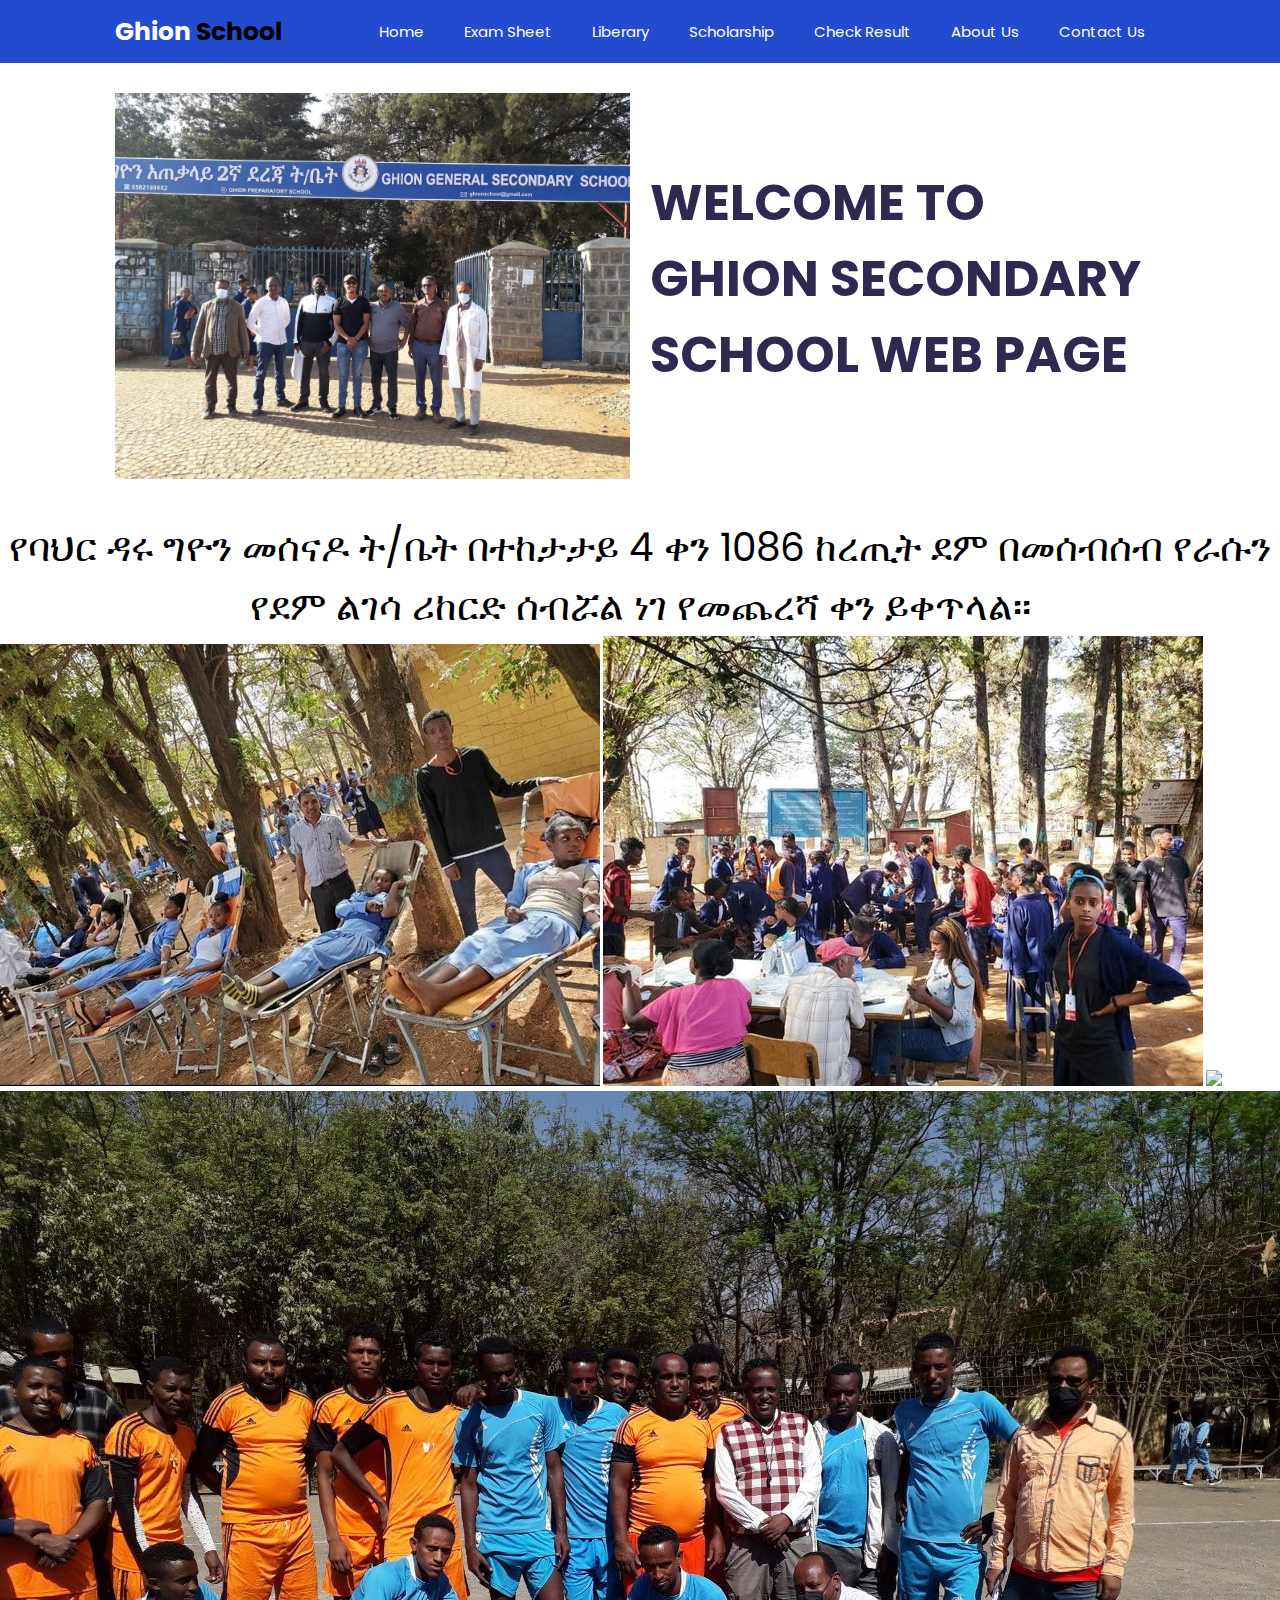
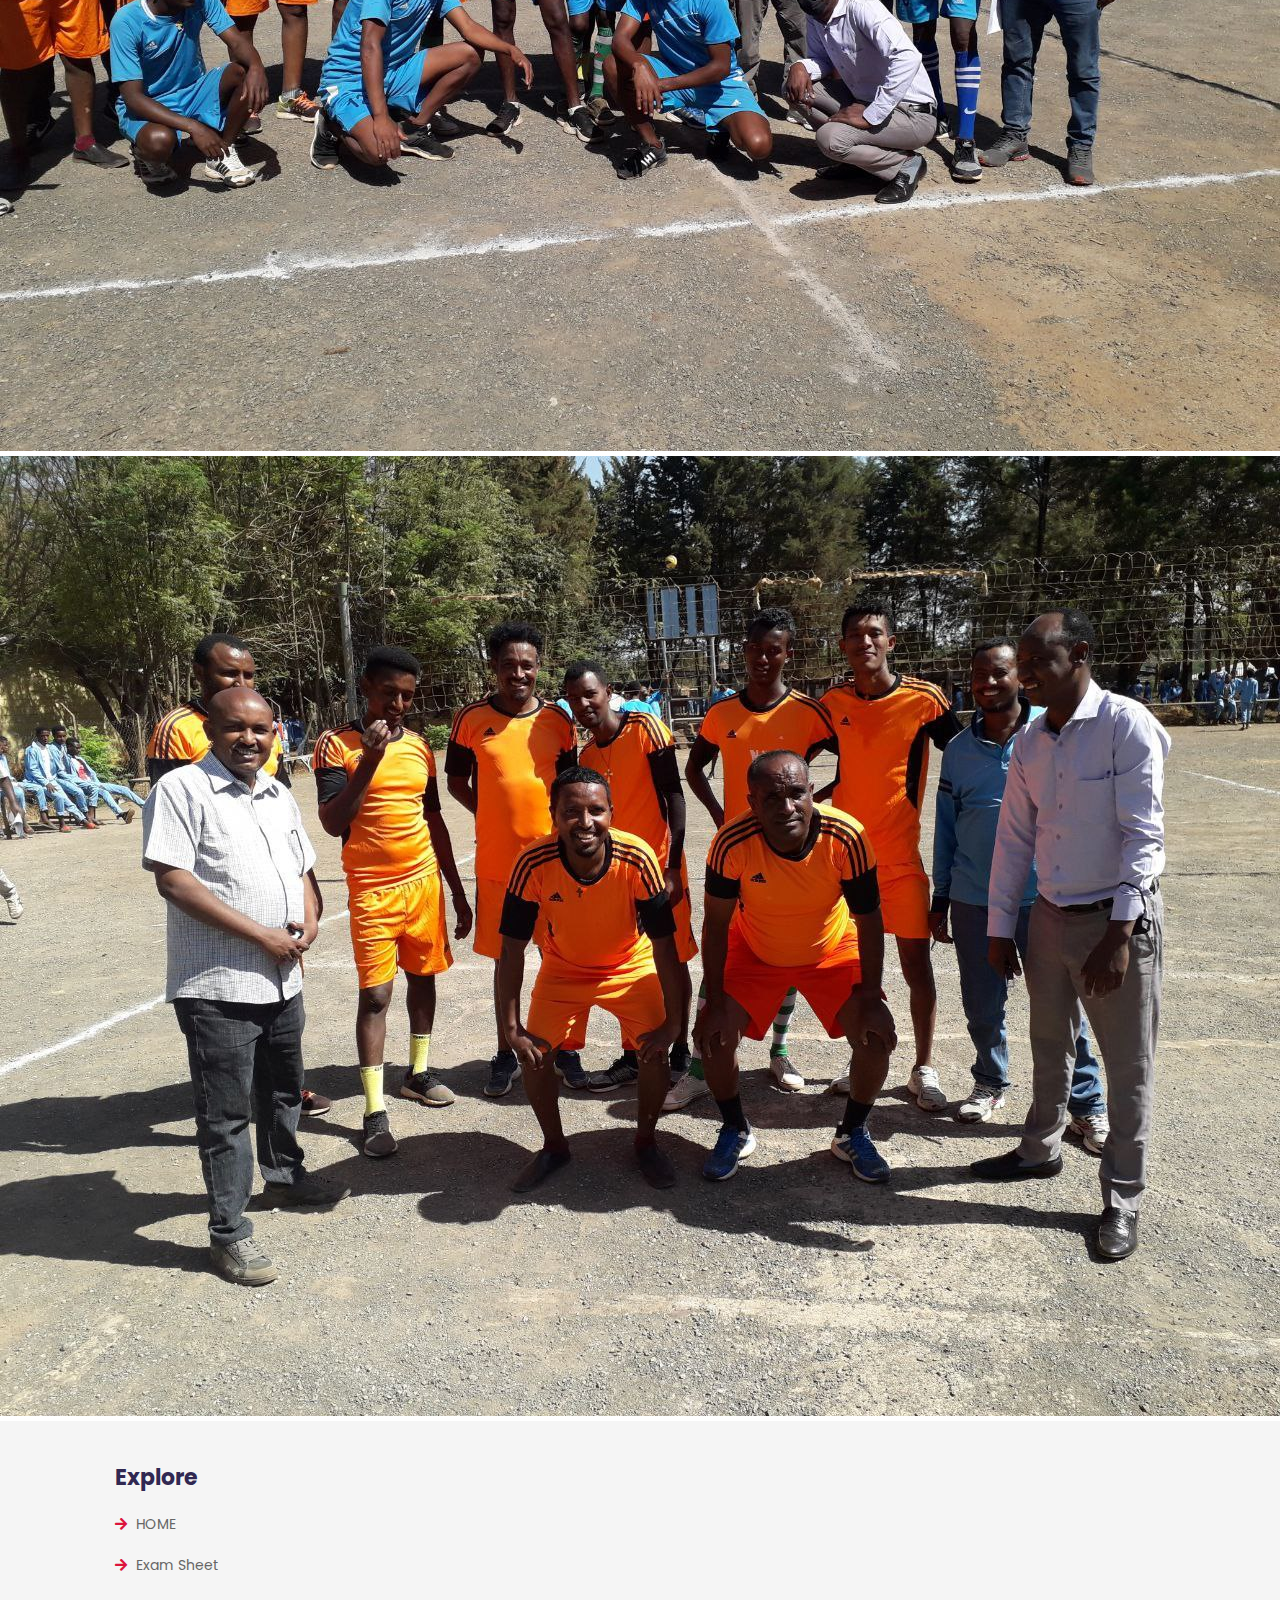
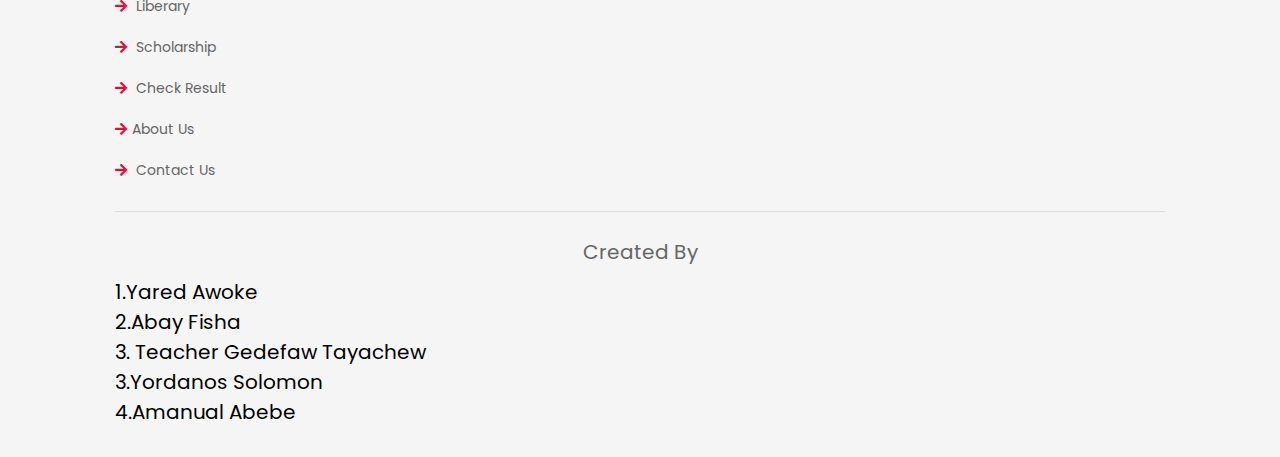
==== index.html @ e4f6ae0a "Add files via upload" ====
<!DOCTYPE html>
<html lang="en">

<head>
    <meta charset="UTF-8">
    <meta http-equiv="X-UA-Compatible" content="IE=edge">
    <meta name="viewport" content="width=device-width, initial-scale=1.0">
    <title>Ghion secondary school</title>
    <link rel="shortcut icon" type="images" href="f.jpg">

    <!-- font awesome cdn link  -->
    <link rel="stylesheet" href="https://cdnjs.cloudflare.com/ajax/libs/font-awesome/5.15.4/css/all.min.css">

    <!-- custom css file link  -->
    <link rel="stylesheet" href="style.css">

</head>

<body>

    <!-- header section starts  -->

    <header class="header">

        <a href="index.html" class="logo"> </i><span style="color: white;"> G</span><span style="color: white;">hi</span>on <span style="color: black;">Sc</span><span style="color: black;">ho</span><span style="color: black;">ol</span> </a>

        <div id="menu-btn" class="fas fa-bars"></div>

        <nav class="navbar">
            <ul>
              <li><a class="active" href=index.html>Home</a></li>
              <li><a href="quetions.html">Exam sheet</a></li>
              <li><a href="liberary.html">Liberary</a></li>
              <li><a href="Scholarship.html">Scholarship</a></li>
              <li> <a href="check result.html">Check Result </a> </li>
              <li><a href="About.html">About us</a></li>
              <li><a href="contact us.html">Contact us</a></li>
            </ul>
        </nav>

    </header>

    <!-- header section ends -->

    <!-- home section starts  -->

    <section class="home">

        <div class="image">
            <img src="f.jpg" alt="">
        </div>

        <div class="content">
            <h3>WELCOME TO GHION SECONDARY SCHOOL WEB PAGE</h3>
            <p></p>
      
        </div>

    </section>
<center>
            <p style="color:black;background-color:white;margin-top:4px ;font-size: 39px;">የባህር ዳሩ ግዮን መሰናዶ ት/ቤት በተከታታይ 4 ቀን 1086 ከረጢት ደም በመሰብሰብ የራሱን የደም ልገሳ ሪከርድ ሰብሯል ነገ የመጨረሻ ቀን ይቀጥላል።</p>
            </center>
 <img src="blode 1.jpg ">
<img src="blode 2.jpg ">
<img src=" -5976746390715481618_121.jpg ">
<img src=" -5976746390715481619_121.jpg  ">
<img src=" -5976746390715481620_121.jpg ">
        </a>

        








    <!-- footer section starts  -->

    <section class="footer">

        <div class="box-container">

            <div class="box">
                <h3>explore</h3>
                <a href="index.html"> <i class="fas fa-arrow-right"></i> HOME </a>
                <a href="quetions.html"> <i class="fas fa-arrow-right"></i> Exam sheet </a>
                <a href="liberary.html"> <i class="fas fa-arrow-right"></i> Liberary</a>
                <a href="Scholarship.html"> <i class="fas fa-arrow-right"></i> Scholarship</a>
                <a href="check result.html"> <i class="fas fa-arrow-right"></i> Check Result </a>
                <a href="About.html"> <i class="fas fa-arrow-right"></i>About us  </a>
                <a href="contact us.html"> <i class="fas fa-arrow-right"></i> Contact us </a>
            </div>

            

        </div>

        <div class="credit"> created by <span></span>  </div>
    
        <div style="font-size: 20px;">
           <div> 1.Yared Awoke</div>
            <div>2.Abay Fisha</div>
             <div>3. Teacher Gedefaw Tayachew</div>
            <div>3.Yordanos solomon</div>
           <div> 4.Amanual Abebe</div>
        </div>

    </section>

    <!-- footer section ends -->

    <!-- custom js file link  -->
    <script src="script.js"></script>

</body>

</html>
---- style.css ----
@import url("https://fonts.googleapis.com/css2?family=Poppins:wght@100;300;400;500;600&display=swap");
* {
    font-family: 'Poppins', sans-serif;
    margin: 0;
    padding: 0;
    -webkit-box-sizing: border-box;
    box-sizing: border-box;
    text-transform: capitalize;
    text-decoration: none;
    outline: none;
    border: none;
    -webkit-transition: all .2s linear;
    transition: all .2s linear;
}

html {
    font-size: 62.5%;
    overflow-x: hidden;
}

section {
    padding: 3rem 9%;
}

#icon {
    width: 30px;
    cursor: pointer;
}

.btn {
    display: inline-block;
    margin-top: 1rem;
    padding: 1rem 3rem;
    background: #e9edfb;
    color: #224bcf;
    cursor: pointer;
    border-radius: .5rem;
    font-size: 1.7rem;
}

.btn:hover {
    color: #fff;
    background: #224bcf;
}

.heading {
    background: url(../images/heading-bg.png) no-repeat;
    background-size: cover;
    background-position: center;
}

.heading h3 {
    font-size: 3.5rem;
    color: #302851;
}

.heading p {
    font-size: 1.6rem;
    color: #666;
    padding-top: .5rem;
}

.heading p a {
    padding-right: .5rem;
    color: crimson;
}

.heading p a:hover {
    color: #224bcf
}

.header {
    position: -webkit-sticky;
    position: sticky;
    top: 0;
    left: 0;
    right: 0;
    z-index: 1000;
    display: -webkit-box;
    display: -ms-flexbox;
    display: flex;
    -webkit-box-align: center;
    -ms-flex-align: center;
    align-items: center;
    -webkit-box-pack: justify;
    -ms-flex-pack: justify;
    justify-content: space-between;
    padding: 0 9%;
    background: #224bcf;
}
  #btn {
    margin-left:8px ;
    margin-bottom: 2px;
    padding: 49px;
    background-color: red;
    color: white;
    margin-top: 12px;
}

.header .logo {
    font-size: 2.5rem;
    font-weight: bolder;
    color: #fff;
}

.header .logo i {
    color: crimson;
}

.header .navbar ul {
    list-style: none;
}

.header .navbar ul li {
    position: relative;
    float: left;
}

.header .navbar ul li:hover ul {
    display: block;
}

.header .navbar ul li a {
    padding: 2rem;
    display: block;
    font-size: 1.5rem;
    color: #fff;
}

.header .navbar ul li a:hover {
    background: crimson;
}

.header .navbar ul li ul {
    position: absolute;
    left: 0;
    width: 20rem;
    background: #224bcf;
    display: none;
}

.header .navbar ul li ul li {
    width: 100%;
}

#menu-btn {
    cursor: pointer;
    color: #fff;
    font-size: 2.5rem;
    display: none;
}

.home {
    display: -webkit-box;
    display: -ms-flexbox;
    display: flex;
    -webkit-box-align: center;
    -ms-flex-align: center;
    align-items: center;
    -ms-flex-wrap: wrap;
    flex-wrap: wrap;
    gap: 2rem;
}

.home .image {
    -webkit-box-flex: 1;
    -ms-flex: 1 1 42rem;
    flex: 1 1 42rem;
}

.home .image img {
    width: 100%;
}

.home .content {
    -webkit-box-flex: 1;
    -ms-flex: 1 1 42rem;
    flex: 1 1 42rem;
}

.home .content h3 {
    color: #302851;
    font-size: 5rem;
}

.home .content p {
    font-size: 1.4rem;
    color: #666;
    padding: 1rem 0;
    line-height: 2.5;
}

.category {
    display: -ms-grid;
    display: grid;
    -ms-grid-columns: (minmax(16rem, 1fr))[auto-fit];
    grid-template-columns: repeat(auto-fit, minmax(16rem, 1fr));
    gap: 1.5rem;
}

.category .box {
    border-radius: 1rem;
    background: #f5f5f5;
    padding: 4rem 3rem;
    text-align: center;
}

.category .box img {
    height: 7rem;
    margin-bottom: 2rem;
}

.category .box h3 {
    font-size: 1.7rem;
    color: #302851;
}

.about {
    display: -webkit-box;
    display: -ms-flexbox;
    display: flex;
    -webkit-box-align: center;
    -ms-flex-align: center;
    align-items: center;
    -ms-flex-wrap: wrap;
    flex-wrap: wrap;
    gap: 2rem;
}

.about .image {
    -webkit-box-flex: 1;
    -ms-flex: 1 1 42rem;
    flex: 1 1 42rem;
}

.about .image img {
    width: 100%;
}

.about .content {
    -webkit-box-flex: 1;
    -ms-flex: 1 1 42rem;
    flex: 1 1 42rem;
}

.about .content h3 {
    color: #302851;
    font-size: 4.5rem;
}

.about .content p {
    font-size: 1.4rem;
    padding: 1rem 0;
    color: #666;
    line-height: 2.5;
}

.course-1 {
    display: -ms-grid;
    display: grid;
    -ms-grid-columns: (minmax(31rem, 1fr))[auto-fit];
    grid-template-columns: repeat(auto-fit, minmax(31rem, 1fr));
    gap: 1.5rem;
}

.course-1 .box {
    background: #f5f5f5;
    border-radius: 1rem;
    text-align: center;
    padding: 3rem 2rem;
}

.course-1 .box img {
    margin-bottom: 1rem;
    height: 8rem;
}

.course-1 .box h3 {
    font-size: 2rem;
    color: #302851;
    padding: .5rem 0;
}

.course-1 .box p {
    font-size: 1.4rem;
    color: #666;
    line-height: 2.5;
    padding: 1rem 0;
}

.course-2 {
    display: -ms-grid;
    display: grid;
    -ms-grid-columns: (minmax(31rem, 1fr))[auto-fit];
    grid-template-columns: repeat(auto-fit, minmax(31rem, 1fr));
    gap: 1.5rem;
}

.course-2 .box {
    padding: 2rem;
    border-radius: 1rem;
    background: #f5f5f5;
}

.course-2 .box .image {
    margin-bottom: 2rem;
    text-align: center;
}

.course-2 .box .image img {
    height: 22rem;
}

.course-2 .box .content span {
    font-size: 1.4rem;
    color: crimson;
    background: #ffeaf4;
    padding: .5rem 1rem;
}

.course-2 .box .content h3 {
    color: #302851;
    line-height: 2;
    margin-top: 1.5rem;
    font-size: 2rem;
}

.course-2 .box .content p {
    font-size: 1.4rem;
    color: #666;
    line-height: 2.5;
    padding: 1rem 0;
}

.course-2 .box .content .icons {
    margin-top: 2rem;
    padding-top: 2rem;
    display: -webkit-box;
    display: -ms-flexbox;
    display: flex;
    -webkit-box-align: center;
    -ms-flex-align: center;
    align-items: center;
    -webkit-box-pack: justify;
    -ms-flex-pack: justify;
    justify-content: space-between;
    border-top: 0.1rem solid rgba(0, 0, 0, 0.1);
}

.course-2 .box .content .icons a {
    font-size: 1.4rem;
    color: #666;
}

.course-2 .box .content .icons a:hover {
    color: crimson;
}

.course-2 .box .content .icons a i {
    padding-right: .5rem;
    color: crimson;
}

.course-3 {
    display: -ms-grid;
    display: grid;
    -ms-grid-columns: (minmax(31rem, 1fr))[auto-fit];
    grid-template-columns: repeat(auto-fit, minmax(31rem, 1fr));
    gap: 1.5rem;
}

.course-3 .box {
    text-align: center;
    overflow: hidden;
}

.course-3 .box:hover .video video {
    -webkit-transform: scale(1.1);
    transform: scale(1.1);
}

.course-3 .box .video {
    height: 25rem;
    width: 100%;
    overflow: hidden;
    border-radius: .5rem;
    position: relative;
}

.course-3 .box .video video {
    height: 100%;
    width: 100%;
    -o-object-fit: cover;
    object-fit: cover;
    cursor: pointer;
}

.course-3 .box .video i {
    position: absolute;
    top: 50%;
    left: 50%;
    -webkit-transform: translate(-50%, -50%);
    transform: translate(-50%, -50%);
    font-size: 2rem;
    height: 5rem;
    width: 5rem;
    line-height: 5rem;
    border-radius: 50%;
    background: #fff;
    color: #302851;
    pointer-events: none;
    z-index: 10;
}

.course-3 .box .content {
    padding-top: 1rem;
}

.course-3 .box .content h3 {
    font-size: 1.7rem;
    color: #302851;
    padding: .5rem 0;
}

.course-3 .box .content p {
    font-size: 1.5rem;
    color: #666;
}

.main-video {
    position: fixed;
    top: 0;
    left: 0;
    z-index: 10000;
    background: rgba(0, 0, 0, 0.7);
    display: -webkit-box;
    display: -ms-flexbox;
    display: flex;
    -webkit-box-align: center;
    -ms-flex-align: center;
    align-items: center;
    -webkit-box-pack: center;
    -ms-flex-pack: center;
    justify-content: center;
    height: 100%;
    width: 100%;
    display: none;
}

.main-video.active {
    display: -webkit-box;
    display: -ms-flexbox;
    display: flex;
}

.main-video #close-vid {
    position: absolute;
    top: 1.5rem;
    right: 2.5rem;
    font-size: 6rem;
    color: #fff;
    cursor: pointer;
}

.main-video video {
    width: 80%;
    border: 0.5rem solid #fff;
    border-radius: .5rem;
}

.teachers {
    display: -ms-grid;
    display: grid;
    -ms-grid-columns: (minmax(27rem, 1fr))[auto-fit];
    grid-template-columns: repeat(auto-fit, minmax(27rem, 1fr));
    gap: 1.5rem;
}

.teachers .box {
    text-align: center;
    overflow: hidden;
}

.teachers .box:hover .image .share {
    -webkit-transform: translateY(0);
    transform: translateY(0);
}

.teachers .box:hover .image .share a {
    -webkit-transform: translateY(-1rem);
    transform: translateY(-1rem);
    opacity: 1;
    -webkit-transition: -webkit-transform .2s .2s;
    transition: -webkit-transform .2s .2s;
    transition: transform .2s .2s;
    transition: transform .2s .2s, -webkit-transform .2s .2s;
}

.teachers .box .image {
    overflow: hidden;
    height: 32rem;
    width: 100%;
    position: relative;
    border-radius: 1rem;
}

.teachers .box .image .share {
    position: absolute;
    top: 0;
    left: 0;
    height: 100%;
    width: 100%;
    background: rgba(0, 0, 0, 0.7);
    display: -webkit-box;
    display: -ms-flexbox;
    display: flex;
    -webkit-box-align: end;
    -ms-flex-align: end;
    align-items: flex-end;
    -webkit-box-pack: center;
    -ms-flex-pack: center;
    justify-content: center;
    z-index: 10;
    overflow: hidden;
    -webkit-transform: translateY(-100%);
    transform: translateY(-100%);
}

.teachers .box .image .share a {
    font-size: 2.5rem;
    margin: 2rem 1.5rem;
    color: #fff;
    -webkit-transform: translateY(5rem);
    transform: translateY(5rem);
    opacity: 0;
}

.teachers .box .image .share a:hover {
    color: crimson;
}

.teachers .box .image img {
    height: 100%;
    width: 100%;
    -o-object-fit: cover;
    object-fit: cover;
}

.teachers .box .content {
    padding-top: 1rem;
}

.teachers .box .content h3 {
    font-size: 2rem;
    color: #302851;
}

.teachers .box .content span {
    color: #666;
    font-size: 1.5rem;
}

.blog {
    display: -ms-grid;
    display: grid;
    -ms-grid-columns: (minmax(31rem, 1fr))[auto-fit];
    grid-template-columns: repeat(auto-fit, minmax(31rem, 1fr));
    gap: 1.5rem;
}

.blog .box .image {
    height: 25rem;
    width: 100%;
    overflow: hidden;
}

.blog .box .image img {
    height: 100%;
    width: 100%;
    -o-object-fit: cover;
    object-fit: cover;
    border-radius: .5rem;
}

.blog .box .content {
    padding: 2rem;
    background: #f5f5f5;
}

.blog .box .content .icons {
    padding: 1.5rem 0;
    margin-bottom: 1rem;
    display: -webkit-box;
    display: -ms-flexbox;
    display: flex;
    -webkit-box-align: center;
    -ms-flex-align: center;
    align-items: center;
    -webkit-box-pack: justify;
    -ms-flex-pack: justify;
    justify-content: space-between;
}

.blog .box .content .icons a {
    font-size: 1.4rem;
    color: #666;
}

.blog .box .content .icons a:hover {
    color: #224bcf;
}

.blog .box .content .icons a i {
    padding-right: .5rem;
    color: #224bcf;
}

.blog .box .content h3 {
    font-size: 1.7rem;
    padding: .5rem 0;
    color: #302851;
}

.blog .box .content p {
    padding: 1rem 0;
    font-size: 1.4rem;
    line-height: 2.5;
    color: #666;
}

.contact .icons-container {
    display: -ms-grid;
    display: grid;
    -ms-grid-columns: (minmax(30rem, 1fr))[auto-fit];
    grid-template-columns: repeat(auto-fit, minmax(30rem, 1fr));
    gap: 1.5rem;
}

.contact .icons-container .icons {
    text-align: center;
    padding: 2rem;
    border-radius: 1rem;
    background: #f5f5f5;
    margin-bottom: 2rem;
}

.contact .icons-container .icons i {
    height: 6.5rem;
    width: 6.5rem;
    line-height: 6.5rem;
    font-size: 2.5rem;
    color: #224bcf;
    background: #e9edfb;
    border-radius: 50%;
    text-align: center;
    margin-bottom: .5rem;
}

.contact .icons-container .icons h3 {
    font-size: 2rem;
    color: #302851;
    padding: .7rem 0;
}

.contact .icons-container .icons p {
    line-height: 2;
    font-size: 1.4rem;
    color: #666;
}

.contact .row {
    display: -webkit-box;
    display: -ms-flexbox;
    display: flex;
    -ms-flex-wrap: wrap;
    flex-wrap: wrap;
    gap: 1.5rem;
}

.contact .row form {
    -webkit-box-flex: 1;
    -ms-flex: 1 1 42rem;
    flex: 1 1 42rem;
    border-radius: 1rem;
    background: #f5f5f5;
    padding: 2rem;
}

.contact .row form h3 {
    font-size: 2.5rem;
    color: #302851;
    margin-bottom: .5rem;
}

.contact .row form .box,
.contact .row form textarea {
    width: 100%;
    padding: 1rem 1.2rem;
    font-size: 1.6rem;
    color: #666;
    text-transform: none;
    margin: 1rem 0;
    border-radius: .5rem;
    background: #fff;
}

.contact .row form textarea {
    height: 15rem;
    resize: none;
}

.contact .row .map {
    -webkit-box-flex: 1;
    -ms-flex: 1 1 42rem;
    flex: 1 1 42rem;
    width: 100%;
    border-radius: 1rem;
}

.footer {
    background: #f5f5f5;
}

.footer .box-container {
    display: -ms-grid;
    display: grid;
    -ms-grid-columns: (minmax(25rem, 1fr))[auto-fit];
    grid-template-columns: repeat(auto-fit, minmax(25rem, 1fr));
    gap: 1.5rem;
}

.footer .box-container .box h3 {
    font-size: 2.2rem;
    padding: 1rem 0;
    color: #302851;
}

.footer .box-container .box a {
    display: block;
    font-size: 1.4rem;
    padding: 1rem 0;
    color: #666;
}

.footer .box-container .box a:hover {
    color: crimson;
}

.footer .box-container .box a:hover i {
    padding-right: 2rem;
}

.footer .box-container .box a i {
    color: crimson;
    padding-right: .5rem;
}

.footer .credit {
    text-align: center;
    margin-top: 2rem;
    padding: 1rem;
    padding-top: 2.5rem;
    font-size: 2rem;
    color: #666;
    border-top: 0.1rem solid rgba(0, 0, 0, 0.1);
}

.footer .credit span {
    color: crimson;
}

@media (max-width: 1200px) {
    html {
        font-size: 55%;
    }
    section {
        padding: 3rem 2rem;
    }
}

@media (max-width: 768px) {
    #menu-btn {
        display: inline-block;
    }
    .header {
        padding: 2rem;
    }
    .header .navbar {
        position: absolute;
        top: 99%;
        left: 0;
        right: 0;
        background: #224bcf;
        -webkit-clip-path: polygon(0 0, 100% 0, 100% 0, 0 0);
        clip-path: polygon(0 0, 100% 0, 100% 0, 0 0);
    }
    .header .navbar.active {
        -webkit-clip-path: polygon(0 0, 100% 0, 100% 100%, 0 100%);
        clip-path: polygon(0 0, 100% 0, 100% 100%, 0 100%);
    }
    .header .navbar ul li {
        width: 100%;
    }
    .header .navbar ul li ul {
        width: 100%;
        position: relative;
    }
    .about .content h3 {
        font-size: 3rem;
    }
    .main-video video {
        width: 95%;
        border-width: .2rem;
    }
}

@media (max-width: 450px) {
    html {
        font-size: 50%;
    }
}


/*# sourceMappingURL=style.css.map */
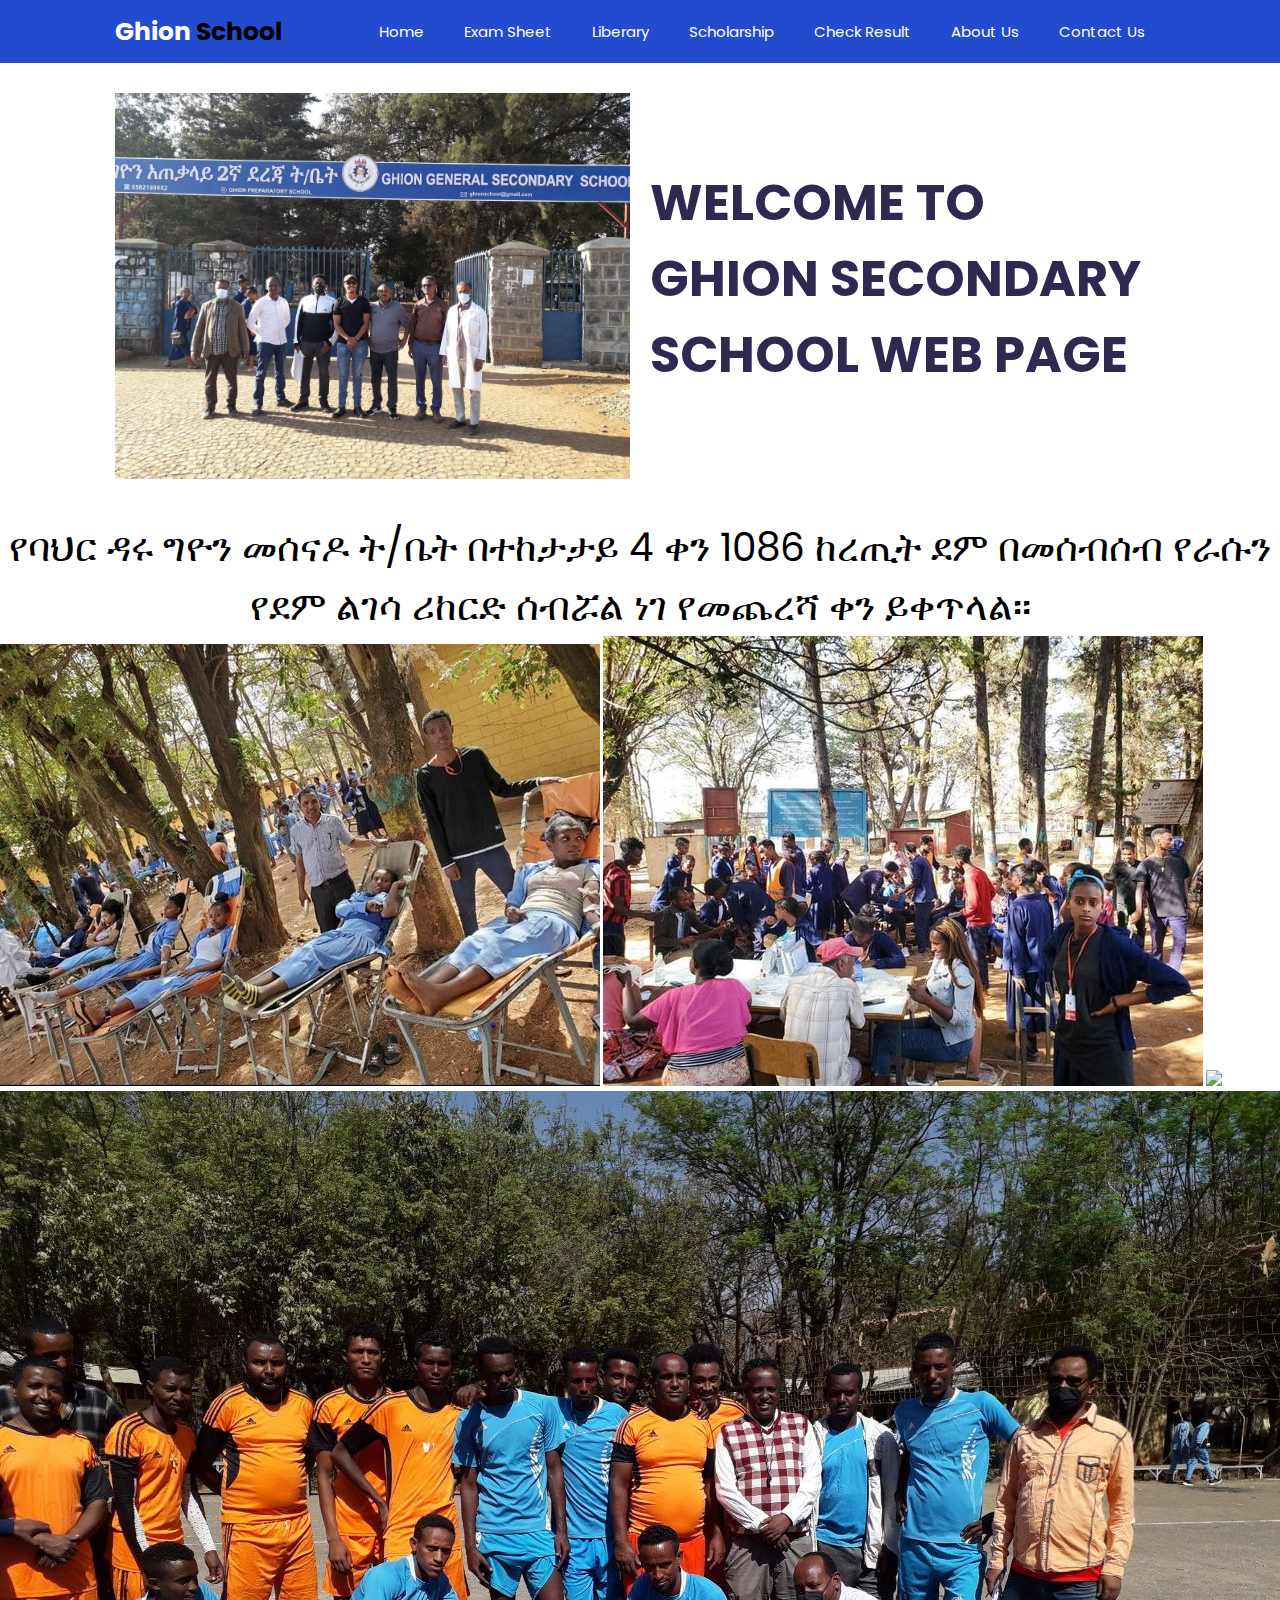
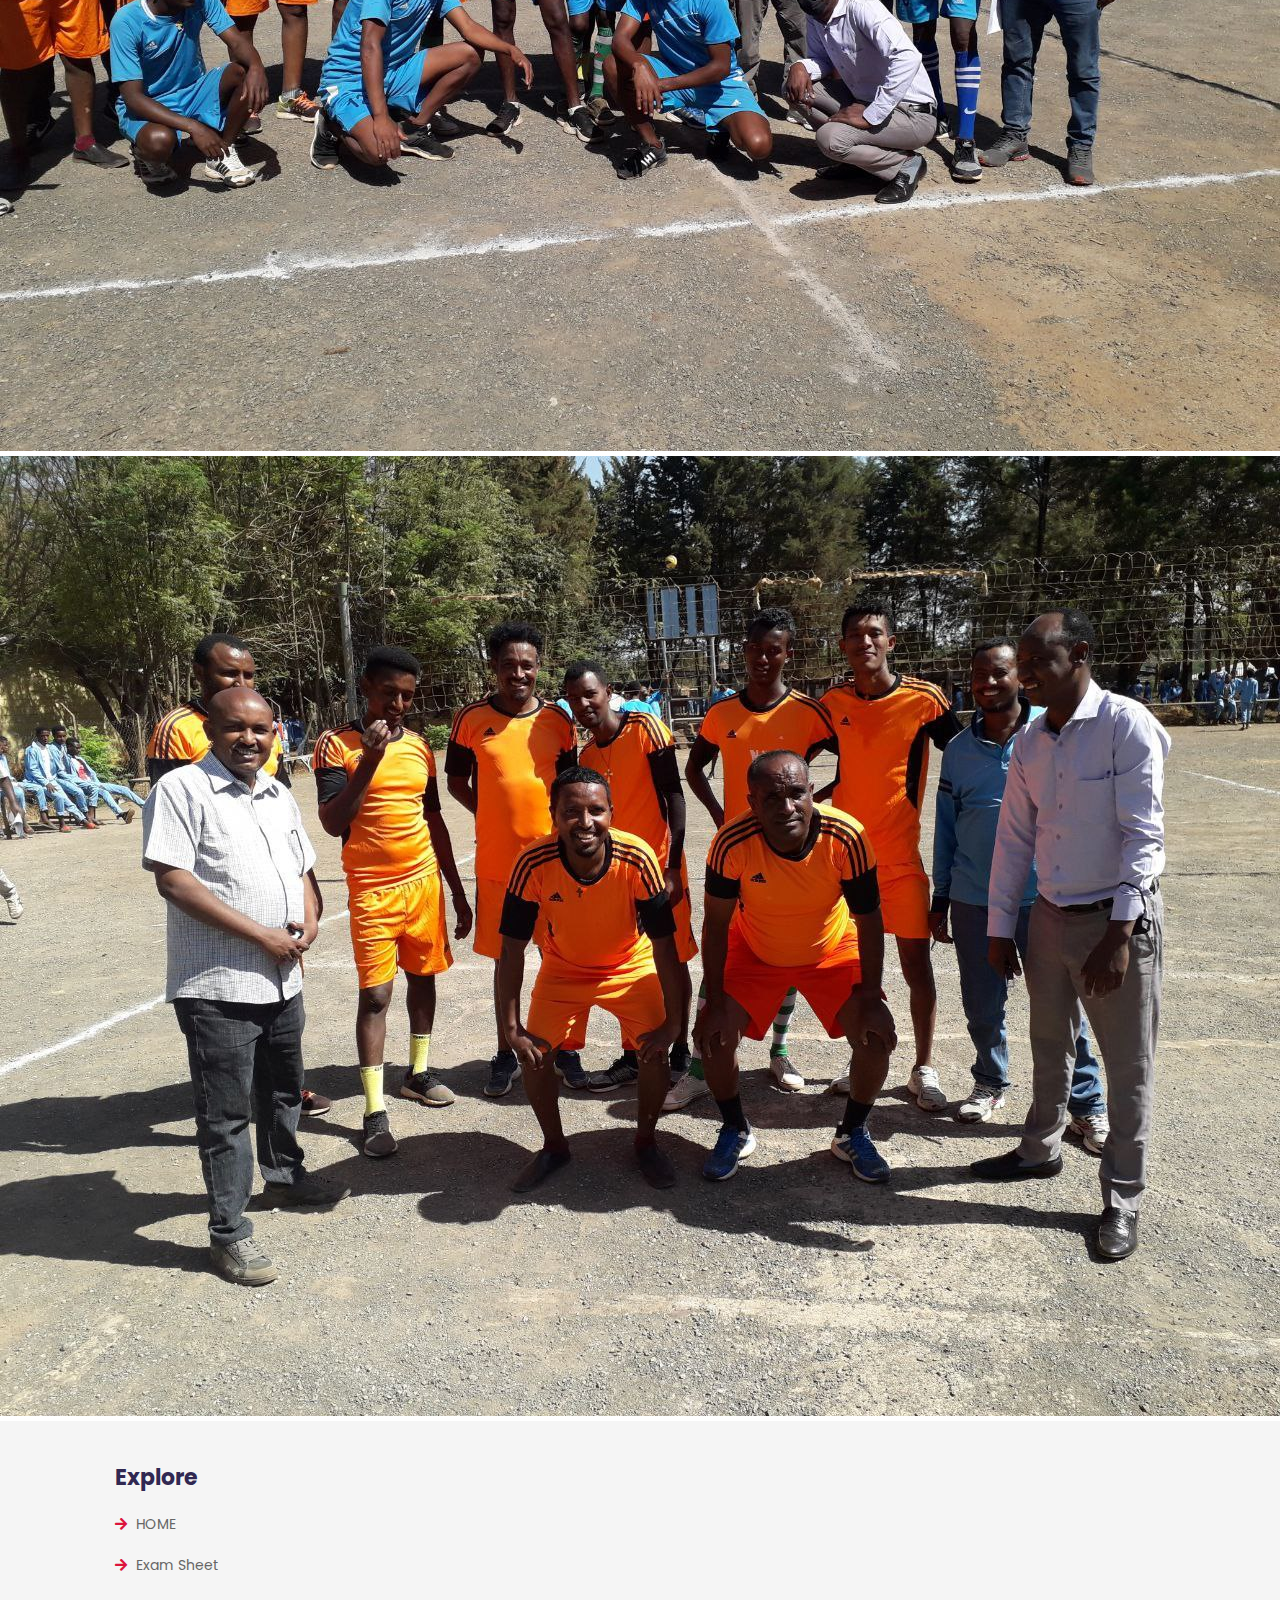
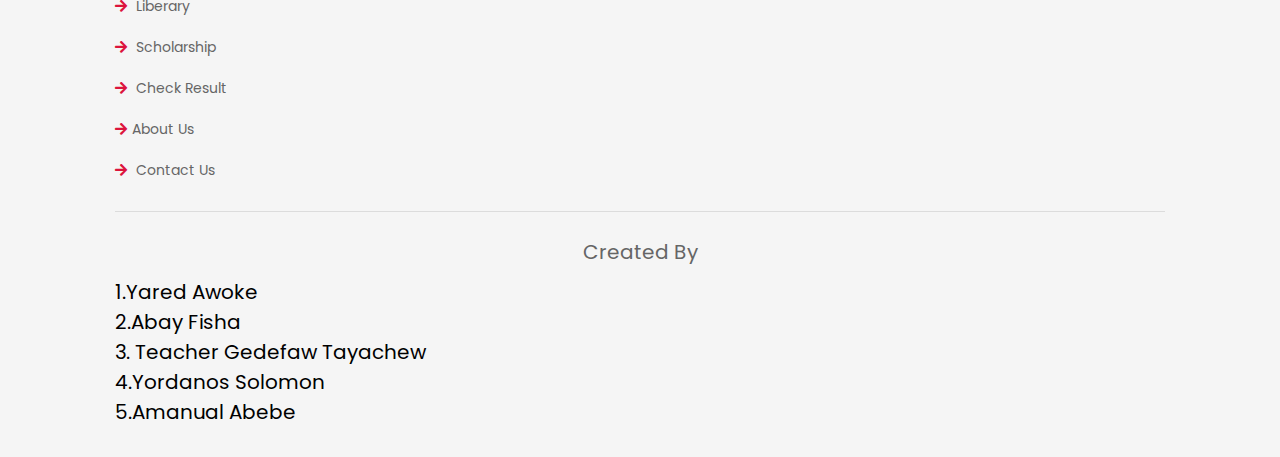
==== commit 0fa0097b: "Update index.html" ====
--- a/index.html
+++ b/index.html
@@ -103,8 +103,8 @@
            <div> 1.Yared Awoke</div>
             <div>2.Abay Fisha</div>
              <div>3. Teacher Gedefaw Tayachew</div>
-            <div>3.Yordanos solomon</div>
-           <div> 4.Amanual Abebe</div>
+            <div>4.Yordanos solomon</div>
+           <div> 5.Amanual Abebe</div>
         </div>
 
     </section>
@@ -116,4 +116,4 @@
 
 </body>
 
-</html>+</html>
